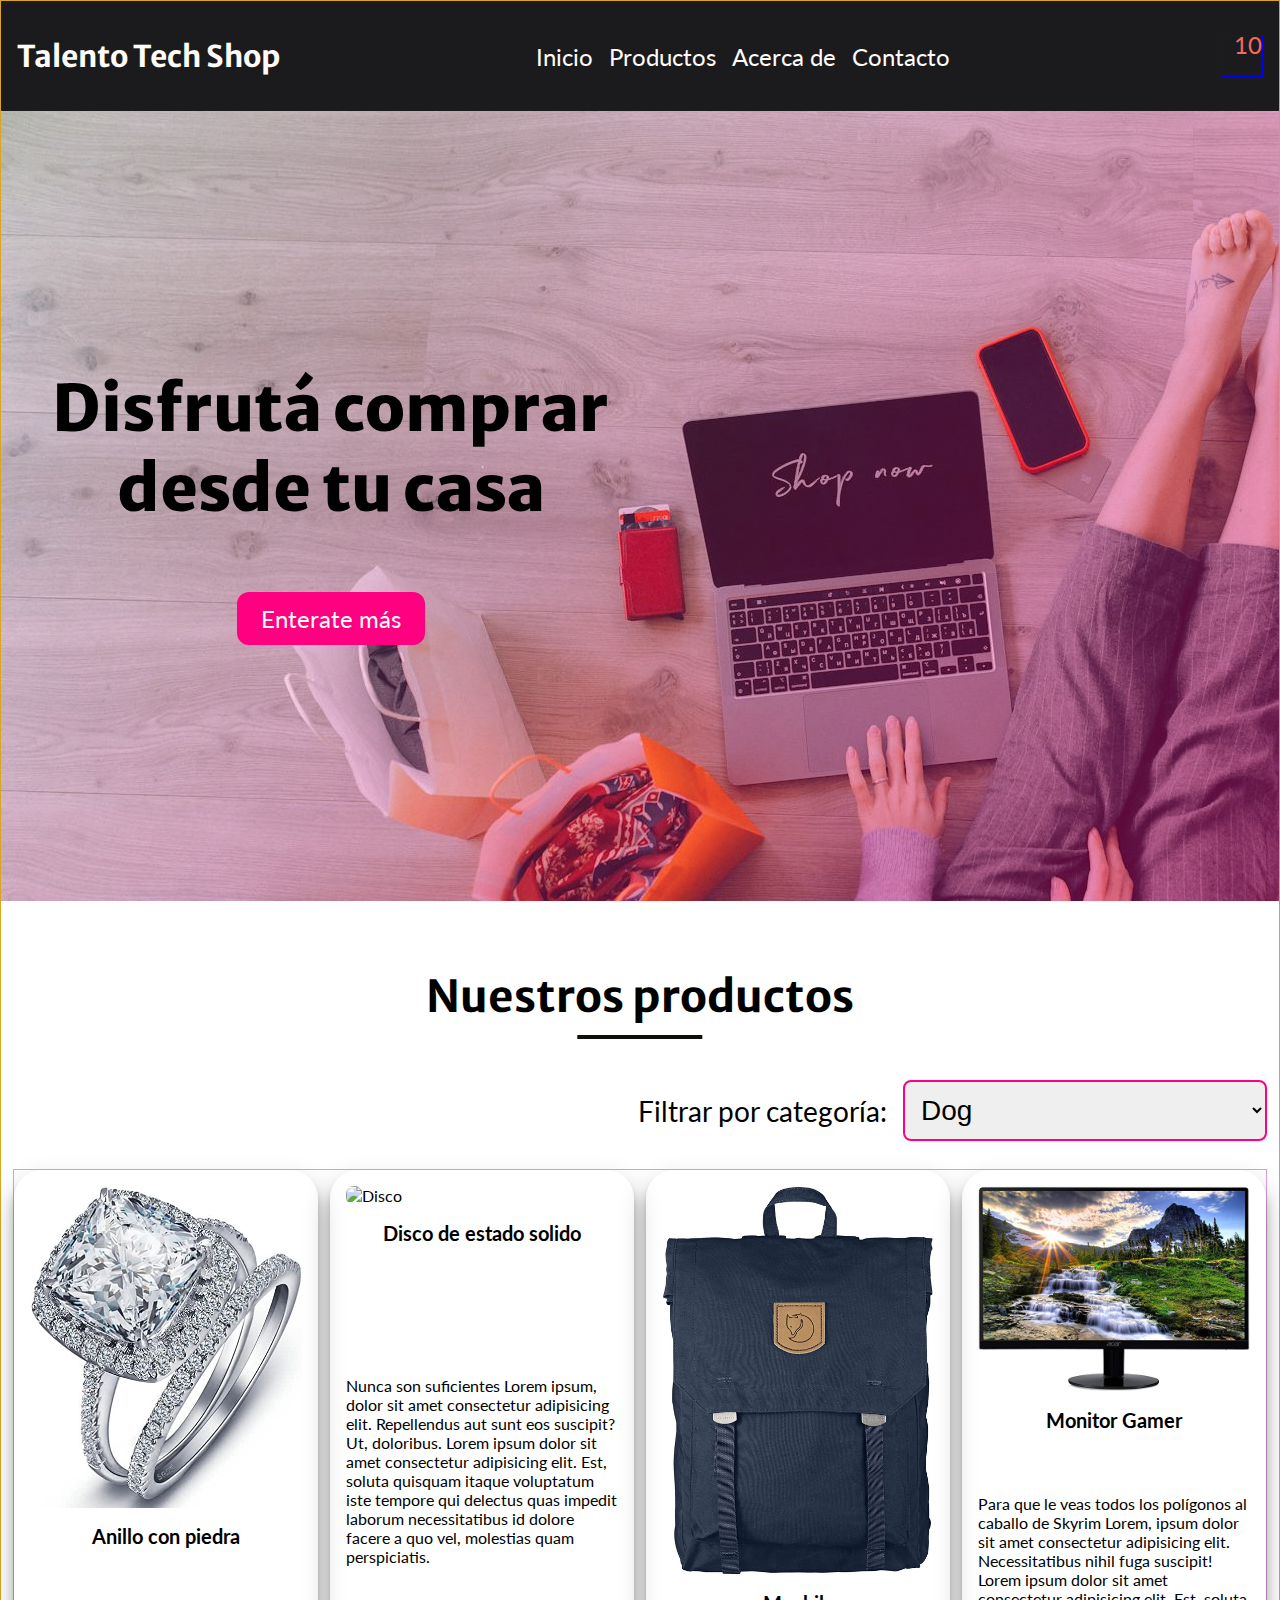
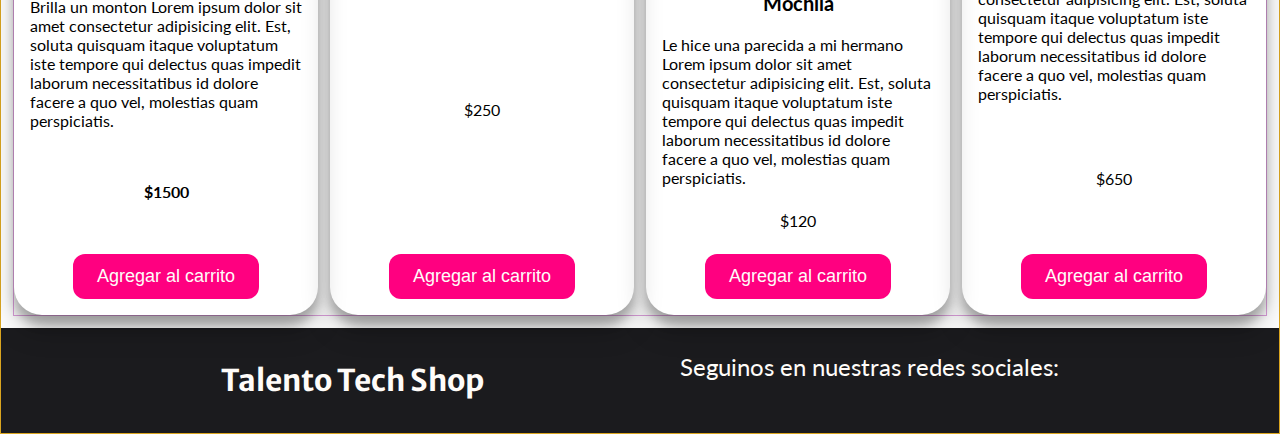
==== index.html @ ff8d78fd "Primer commit" ====
<!DOCTYPE html>
<html lang="es">
<head>
    <meta charset="UTF-8">
    <meta name="viewport" content="width=device-width, initial-scale=1.0">
    <title>Talento Tech Store</title>

    <!--CDN FONTAWESOME-->
    <link rel="stylesheet" href="https://cdnjs.cloudflare.com/ajax/libs/font-awesome/6.6.0/css/all.min.css" integrity="sha512-Kc323vGBEqzTmouAECnVceyQqyqdsSiqLQISBL29aUW4U/M7pSPA/gEUZQqv1cwx4OnYxTxve5UMg5GT6L4JJg==" crossorigin="anonymous" referrerpolicy="no-referrer">

    <link rel="stylesheet" href="css/styles.css">

</head>
<body>
    <div class="contenedor-principal">


        <header>
            <div class="logo">
                <h3>Talento Tech Shop <span><i class="fa-solid fa-gift"></i></span></h3>
            </div>
            
            <!-- IGUAL ESTE NAV VA A SER REEMPLAZADO POR VERSION BOOTSTRAP-->

            <nav>
                <ul>
                    <li><a href="#">Inicio</a></li>
                    <li><a href="#seccion-productos">Productos</a></li>
                    <li><a href="html/acerca-de.html">Acerca de</a></li>
                    <li><a href="html/contacto.html">Contacto</a></li>
                </ul>
            </nav> <!-- fin nav-->

            <!--ACA VA EL ICONO DEL CARRITO ETC-->
            <div class="contenedor-carrito">
                <a href="#">
                    <i class="fa-solid fa-cart-shopping"></i>
                </a>

                <span class="numero-carrito" id="numero-carrito">10</span>
            </div> <!-- fin div carrito-->

        </header> <!-- fin header-->
    
        <section class="hero">
            <div class="hero-contenido">
                <h1>Disfrutá comprar desde tu casa</h1>

                <a href="#" class="cta-btn">Enterate más</a>
            </div>

        </section> <!-- fin hero-->




        <main>
            <section id="seccion-productos">
                <h2>Nuestros productos</h2>

                <div class="contenedor-select">
                    <label for="selector-categorias">Filtrar por categoría:</label>
                
                    <select name="selector-categorias" id="selector-categorias">
                        <!-- Las opciones de este elemento se cargan dinamicamente-->
                        <option value="dog">Dog</option>
                        <option value="cat">Cat</option>
                        <option value="hamster">Hamster</option>
                        <option value="parrot">Parrot</option>
                        <option value="spider">Spider</option>
                        <option value="otro">Mamá Cangreja lalalalala</option>
                    </select>

                </div> <!--fin contenedor select-->

                

                <div class="contenedor-productos" id="contenedor-productos">
                    
                    <!--LOS PRODUCTOS SE CARGAN DINAMICAMENTE-->
                    <!--SE AGREGAN ALGUNOS PRODUCTOS A MANO PARA PROBAR COMO SALE-->

                    <!--UN PRODUCTO AGREGADO A MANO-->
                    <article class="tarjeta-producto">

                        <div class="tarjeta-producto-imagen">
                            <img src="./assets/img/dummy/anillo.jpg" alt="Anillo">
                        </div>

                        <div class="tarjeta-producto-info">
                            <h3>Anillo con piedra</h3>
                            <p>Brilla un monton Lorem ipsum dolor sit amet consectetur adipisicing elit. Est, soluta quisquam itaque voluptatum iste tempore qui delectus quas impedit laborum necessitatibus id dolore facere a quo vel, molestias quam perspiciatis.</p>
                            <p class="tarjeta-producto-precio">$1500</p>
                            <button  class="tarjeta-producto-agregar" id="1">Agregar al carrito</button>
                            
                        </div>

                    </article> <!-- fin del producto agregado a mano-->


                    <!--UN PRODUCTO AGREGADO A MANO-->
                    <article class="tarjeta-producto">

                        <div class="tarjeta-producto-imagen">
                            <img src=./assets/img/dummy/disco.jpg" alt="Disco">
                        </div>

                        <div class="tarjeta-producto-info">
                            <h3>Disco de estado solido</h3>
                            <p>Nunca son suficientes Lorem ipsum, dolor sit amet consectetur adipisicing elit. Repellendus aut sunt eos suscipit? Ut, doloribus. Lorem ipsum dolor sit amet consectetur adipisicing elit. Est, soluta quisquam itaque voluptatum iste tempore qui delectus quas impedit laborum necessitatibus id dolore facere a quo vel, molestias quam perspiciatis.</p>
                            <p>$250</p>
                            <button  class="tarjeta-producto-agregar" id="">Agregar al carrito</button>
                            
                        </div>

                    </article> <!-- fin del producto agregado a mano-->

                    <!--UN PRODUCTO AGREGADO A MANO-->
                    <article class="tarjeta-producto">

                        <div class="tarjeta-producto-imagen">
                            <img src="./assets/img/dummy/mochila.jpg" alt="Mochila">
                        </div>

                        <div class="tarjeta-producto-info">
                            <h3>Mochila</h3>
                            <p>Le hice una parecida a mi hermano Lorem ipsum dolor sit amet consectetur adipisicing elit. Est, soluta quisquam itaque voluptatum iste tempore qui delectus quas impedit laborum necessitatibus id dolore facere a quo vel, molestias quam perspiciatis.</p>
                            <p>$120</p>
                            <button  class="tarjeta-producto-agregar" id="3">Agregar al carrito</button>
                            
                        </div>

                    </article> <!-- fin del producto agregado a mano-->


                    <!--UN PRODUCTO AGREGADO A MANO-->
                    <article class="tarjeta-producto">

                        <div class="tarjeta-producto-imagen">
                            <img src="./assets/img/dummy/monitor.jpg" alt="Monitor">
                        </div>

                        <div class="tarjeta-producto-info">
                            <h3>Monitor Gamer</h3>
                            <p>Para que le veas todos los polígonos al caballo de Skyrim Lorem, ipsum dolor sit amet consectetur adipisicing elit. Necessitatibus nihil fuga suscipit! Lorem ipsum dolor sit amet consectetur adipisicing elit. Est, soluta quisquam itaque voluptatum iste tempore qui delectus quas impedit laborum necessitatibus id dolore facere a quo vel, molestias quam perspiciatis.</p>
                            <p>$650</p>
                            <button  class="tarjeta-producto-agregar" id="">Agregar al carrito</button>
                            
                        </div>

                    </article> <!-- fin del producto agregado a mano-->
                    

                </div> <!--fin contenedor productos-->
    
    
            </section> <!-- fin seccion productos-->
    
        </main> <!-- fin main-->

        <footer id="footer">
            <div class="logo">
                <h3>Talento Tech Shop <span><i class="fa-solid fa-gift"></i></span></h3>
            </div>

            <div class="footer-contenido">
                <p>Seguinos en nuestras redes sociales:</p>

                <ul>
                    <li><a href="https://www.facebook.com/"><i class="fa-brands fa-square-facebook"></i></a></li>
                    <li><a href="https://x.com/?lang=es"><i class="fa-brands fa-square-x-twitter"></i></a></li>
                    <li><a href="https://www.instagram.com/?hl=es"><i class="fa-brands fa-square-instagram"></i></a></li>
                    <li><a href="https://ar.pinterest.com/"><i class="fa-brands fa-square-pinterest"></i></a></li>
                </ul>
            </div>
    
        </footer> <!-- fin footer-->

    </div> <!-- fin contenedor principal-->

</body>
</html>
---- css/styles.css ----
/* FUENTES */
/*========================================*/
    /* PARA TITULOS ETC */
/*Merriweather Sans"*/
@import url('https://fonts.googleapis.com/css2?family=Merriweather+Sans:ital,wght@0,300..800;1,300..800&display=swap');

    /* REGULAR */
/*Lato*/
@import url('https://fonts.googleapis.com/css2?family=Lato:ital,wght@0,100;0,300;0,400;0,700;0,900;1,100;1,300;1,400;1,700;1,900&display=swap');

/* VARIABLES*/
/*========================================*/
:root{
    /*FUENTES*/
    --ff-destaque: "Merriweather Sans", sans-serif;
    --ff-regular: "Lato", sans-serif;
    /* COLORES */
    --color-turquoise-blue: #70D1E1;
    --color-verdigris: #00AFB5;
    --color-bittersweet: #F56960;
    --color-baby-powder: #FFFCF9;
    --color-rose: #FF0080;
    --color-onyx: #3C3C3C;
    --color-night: #0C0F0A;
    --color-eerie-black: #1B1B1E;

    /*Medidas*/
    --header-height:110px;

    }
    
    
/* RESET */
/*========================================*/
*{
        margin: 0;
        padding: 0;
        box-sizing: border-box;
}


body{
    font-family: var(--ff-regular);
}

h1{
    font-family: var(--ff-destaque);
    font-weight: 800;
    font-size: 4rem;
    margin-bottom: 4rem;
}


a{
    text-decoration: none;
    color: inherit;
}

ul{
    list-style: none;
}


/* CLASES DE UTILIDAD*/
/*========================================*/
.contenedor-principal{
    max-width: 1320px;
    margin: 0 auto;

    /*debug*/
    border: 1px solid goldenrod;
}

.cta-btn{
    background-color: var(--color-rose);
    color: var(--color-baby-powder);
    font-size: 1.5rem;
    display: inline-block;
    padding: 12px 24px;
    border-radius: 12px;
    font-family: var(--ff-regular);
}


/* _____________________________________________________________________________________________________________________________________ */


/* HEADER / NAV
/*========================================*/

header{
    height: var(--header-height);
    padding: 1rem;
    display: flex;
    align-items: center;
    justify-content: space-between;


    background-color: var(--color-eerie-black);
    color: var(--color-baby-powder);
}


nav ul{
    display: flex;
    align-items: center;
    justify-content: space-between;
    font-family: var(--ff-regular);
}

nav ul li{
    display: inline-block;
    margin-right: 1rem;
    font-size: 1.5rem;
}


.logo{
    font-family: var(--ff-destaque);
    font-size: 1.6rem;
}


/*Icono de carrito y cantidad de items */

.contenedor-carrito{
    position: relative;
    padding: 1.25rem;

    /*debug**/
    border: 1px solid blue;
    
}

.contenedor-carrito i{
    font-size: 1.75rem;

}

.numero-carrito{
    position: absolute;
    top: -6px;
    right: 0px;
    font-size: 1.5rem;


    
    color: #F56960;
}


/* HERO
/*========================================*/
.hero{
    /*debug*/
    width:100%;
    height: calc(100vh - var(--header-height));
    display: flex;
    /* Primero va el gradiente y despues la foto ! 🦜 */
    background-image: linear-gradient(135deg, rgba(254,252,252,0.1) 0%, rgba(255,0,128,0.4) 100%), url("../assets/img/hero-1.jpg");
    background-position: center left;
    /*Como que le falta padding 🦜*/
    padding: 1.25rem;
}


/* Esto  me gusta màs que el asunto del flex-basis, pero que serà mejor pràctica? */
.hero-contenido{
    max-width: 50%;
    display: flex;
    flex-direction: column;
    justify-content: center;
    align-items: center;
    text-align: center;
}


/* SECCION PRODUCTOS
/*========================================*/


#seccion-productos{
    padding: 0.75rem;
}

#seccion-productos h2{
    text-align: center;
    margin: 2.5rem 0;
    font-family: var(--ff-destaque);
    font-size: 2.75rem;
    padding: 1rem;

    position: relative;
}

/*Ponele que esto se puede usar para una animacion si se le pone un poco de cariño*/
#seccion-productos h2::after{
    content: "";
    height: 4px;
    width: 10%;
    background-color: #0C0F0A;
    position: absolute;
    bottom: 1px;
    left:50%;
    /*transform: translateX(-50%);*/
    transform: translateX(-50%);
}



.contenedor-select{
    display: flex;
    align-items: center;
    justify-content: flex-end;
}

#seccion-productos select{
    font-size: 1.75rem;
    padding: 0.75rem;
    border-radius: 0.5rem;
    border: 2px solid var(--color-rose);
}

#seccion-productos label{
    font-size: 1.75rem;
    margin-right: 1rem;
}



.contenedor-productos{
    margin-top: 1.75rem;
    display: grid;
    grid-template-columns: repeat(4, 1fr);
    gap: 0.75rem;

    /*debug*/
    border: 1px solid plum;
}


/* SECCION PRODUCTOS - TARJETA PRODUCTO */
/*========================================*/

.tarjeta-producto{
    /*experimental*/
    display: flex;
    flex-direction: column;


    padding: 1rem;

    border-radius: 1.75rem;


    box-shadow: rgba(0, 0, 0, 0.25) 0px 14px 28px, rgba(0, 0, 0, 0.22) 0px 10px 10px;
}

.tarjeta-producto-imagen img{
    display: block;
    width: 100%;

    /*experimental*/
    border-radius: 0.5rem;
}

.tarjeta-producto-info{
    display: flex;
    flex-direction: column;
    justify-content: space-between;
    align-items: center;
    /*experimental*/
    flex-grow: 1;
}

.tarjeta-producto-info h3{
    margin-top: 1rem;
    margin-bottom: 1.25rem;

    font-size: 1.25rem;
    
}

.tarjeta-producto-info p{
    margin-bottom: 1.5rem;
}

.tarjeta-producto-precio{
    font-weight: bold;
}

.tarjeta-producto-agregar{
    background-color: var(--color-rose);
    color: var(--color-baby-powder);
    padding: 12px 24px;
    font-size: 1.125rem;
    font-weight: 500;
    border: none;
    border-radius: 12px;
    
}



/* FOOTER */
/*========================================*/

#footer{
    background-color: var(--color-eerie-black);
    color: var(--color-baby-powder);

    padding: 1.5rem;
    font-size: 1.5rem;

    display: flex;
    align-items: center;
    justify-content: space-evenly;
}

.footer-contenido{
    display: flex;
    flex-direction: column;
}

.footer-contenido ul{
    display: flex;
    justify-content: space-evenly;
}

.footer-contenido li{
    display: inline-block;
    margin-right: 1rem;
}

.footer-contenido i{
    font-size: 2rem;
}


/*ESTO VUELA */

#footer p{
    text-align: center;
    margin-bottom: 1.75rem;
}

#footer p a{
    text-shadow: 3px 2px 2px rgba(255,0,128,0.5);
}



/* ESTILOS DE ACERCA DE 
/*========================================*/
.hero-video-contenedor{
    position: relative;
}

#video-hero {
    width: 100%;
}

.hero-video-overlay{
    background-color: rgba(50, 50, 50, 0.3);
    position: absolute;
    width: 100%;
    height: 25%;
    right: 0px;
    bottom: 0px;
}





/* 
/*========================================*/









/* PAGINA DE CONTACTO
/*========================================*/

.titulo-contacto{
    text-align: center;
    margin: 1.5rem 0;
}

.contenedor-contacto{
    /*QUE DESASTRE ESTO POR DIOS 🦜🦜🦜🦜🦜🦜🦜🦜🦜👻*/
    /*max-height: calc(80vh - var(--header-height));*/

    display: flex;

    border-radius: 1rem;

    overflow: hidden;
    padding: 1.25rem;

    

    box-shadow: rgba(0, 0, 0, 0.17) 0px -23px 25px 0px inset, rgba(0, 0, 0, 0.15) 0px -36px 30px 0px inset, rgba(0, 0, 0, 0.1) 0px -79px 40px 0px inset, rgba(0, 0, 0, 0.06) 0px 2px 1px, rgba(0, 0, 0, 0.09) 0px 4px 2px, rgba(0, 0, 0, 0.09) 0px 8px 4px, rgba(0, 0, 0, 0.09) 0px 16px 8px, rgba(0, 0, 0, 0.09) 0px 32px 16px;
}

.contenedor-contacto-izquierda{
    padding: 0.75rem;
    flex-basis: 50%;
    display: flex;
    flex-direction: column;
    justify-content: space-evenly;
    font-size: 2rem;
    
}



.contenedor-contacto-derecha{
    flex-basis: 50%;
}

.contenedor-contacto-derecha img{
    display: block;
    width: 100%;
    transform: scaleX(-1);
}

.campo-formulario{
    display: flex;
    justify-content: space-between;

}

.campo-formulario label{
    justify-self: flex-start;
}

.campo-formulario input,textarea{
    font-size: 2rem;
    padding: 0.5rem;
    border-radius: 8px;
    border: 2px solid salmon;
    justify-self: flex-start;
}










/*            MEDIA QUERIES               */
/*========================================*/
/*========================================*/


/*ESTA MEDIA QUERIE ES PROVISORIA PORQUE LA NAV PASA A SER EN BOOTSTRAP*/

@media screen and (max-width: 992px){
    nav{
        display: none;
    }
}

/*******************************************************/

/* Celulares pequeños < 576 px */
@media screen and (max-width: 576px){

    /*Ignoro el logo del nav por ahora ... despues viene Bootstrap */

    .hero{
        background-image: linear-gradient(135deg, rgba(254,252,252,0.1) 0%, rgba(255,0,128,0.4) 100%), url("../assets/img/hero-sm.jpg");
        background-repeat: no-repeat;
        background-size: cover;
        justify-content: center;
    }

    .hero-contenido{
        max-width: 95%;
    }



    .hero-contenido h1{
        font-size: 3.75rem;
        text-shadow: 4px 4px 2px rgba(255,255,255,0.6);
    }


    /*SECCION PRODUCTOS*/

    .contenedor-select{
        display: flex;
        flex-direction: column;
        align-items: center;
        justify-content: center;
    }

    #seccion-productos select{
        font-size: 1.5rem;
        padding: 0.5rem;
        border-radius: 0.5rem;
        margin-top: 1.25rem;
    }

    .contenedor-productos{
        grid-template-columns: 1fr;
    }

}

@media screen and (min-width: 577px) and (max-width: 768px){

    .hero{
        justify-content: center;
    }
    .hero-contenido{
        max-width: 80%;
    }

    .contenedor-productos{
        grid-template-columns: repeat(2,1fr)
    }
}


@media screen and (min-width: 769px) and (max-width: 992px){


    .contenedor-productos{
        grid-template-columns: repeat(3,1fr)
    }
}
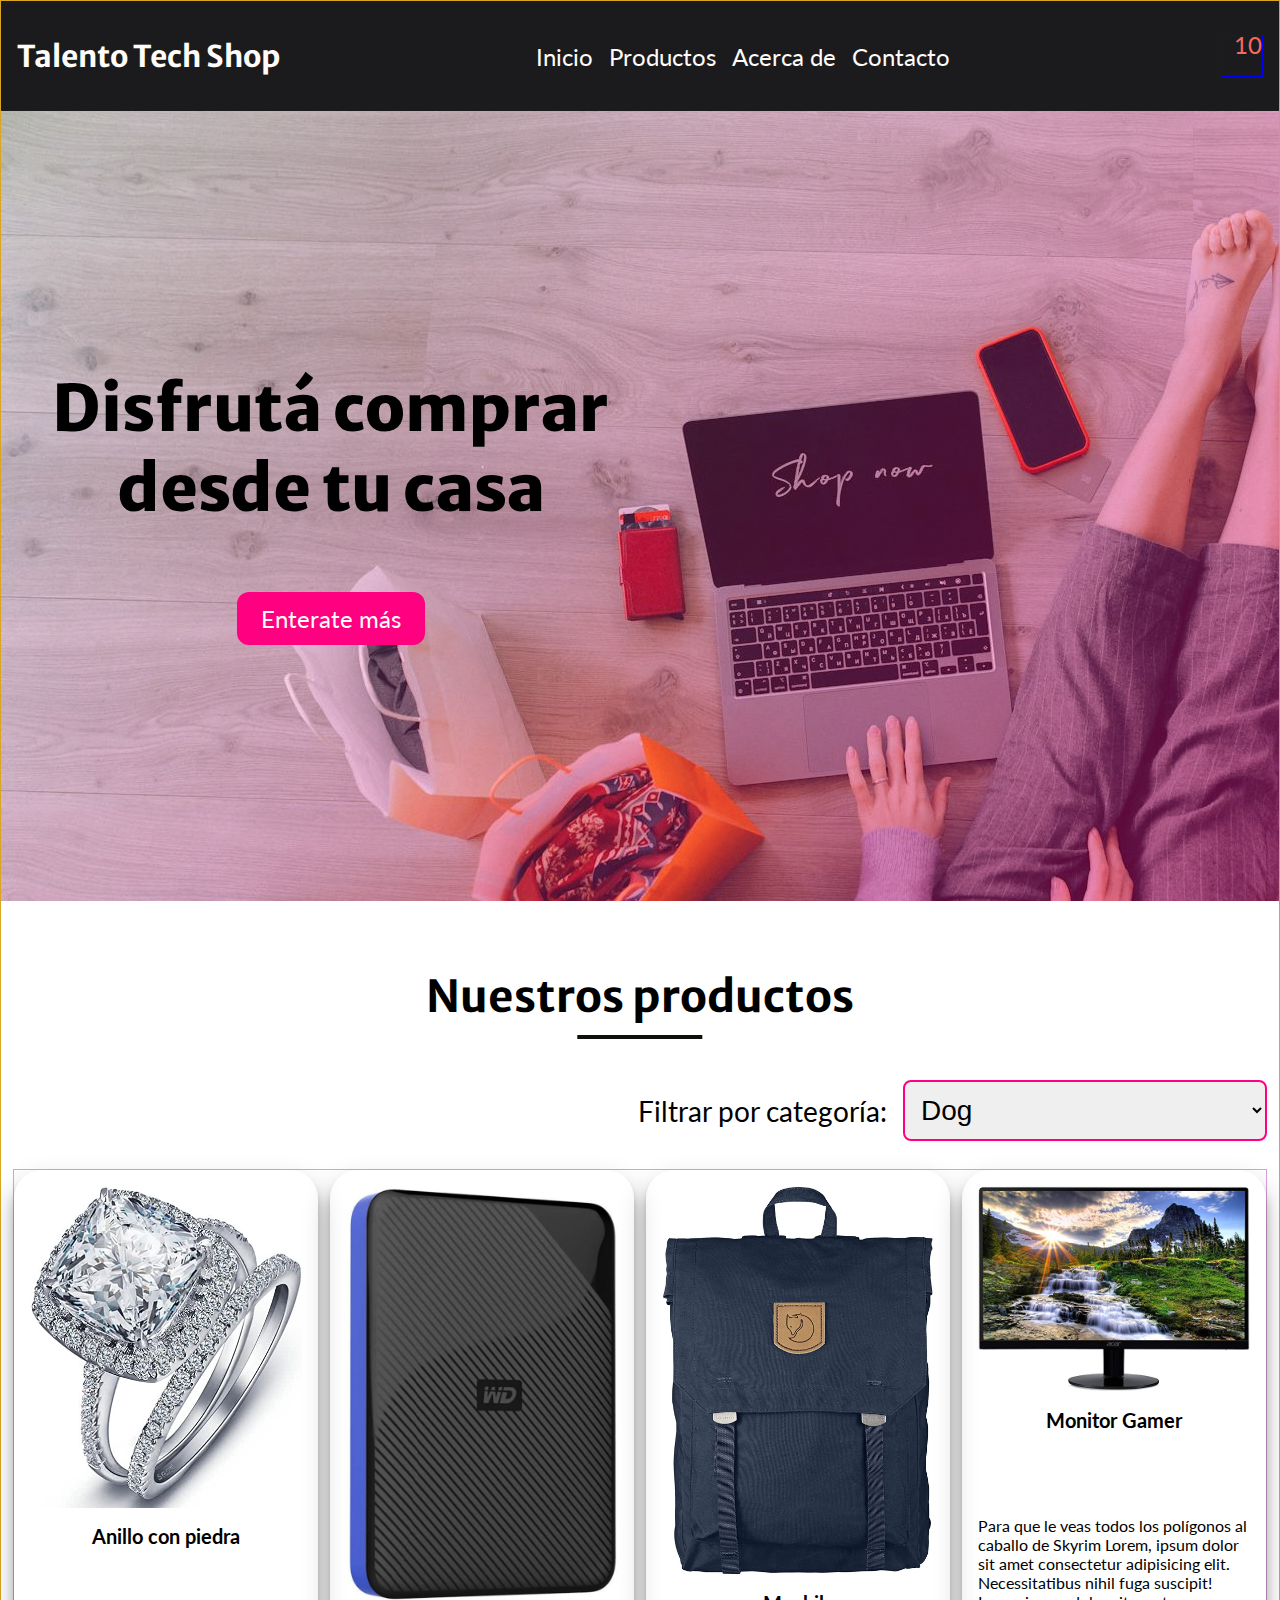
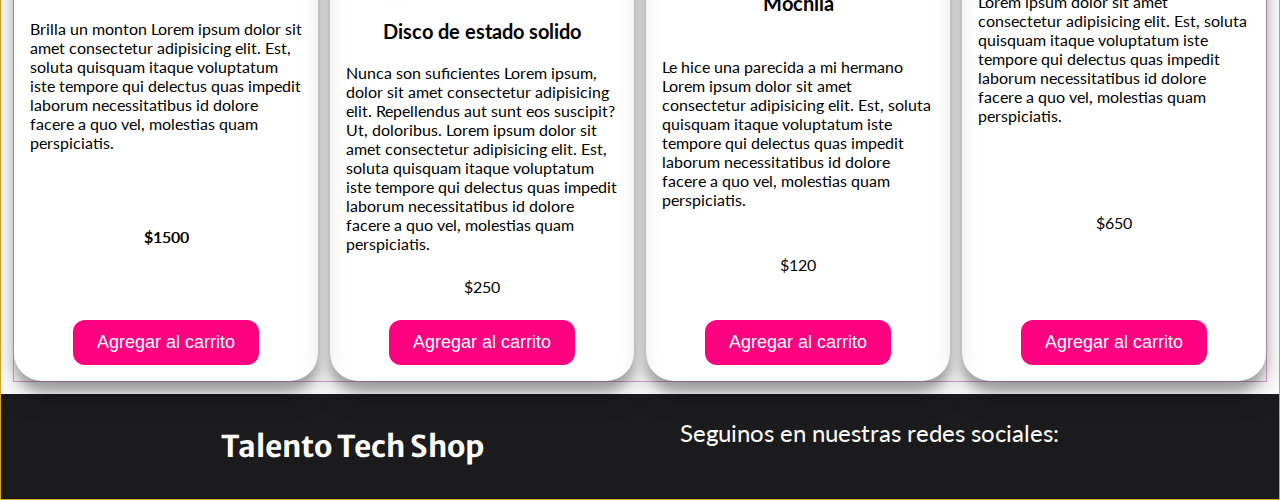
==== commit 4d3581a0: "Url fix 2" ====
--- a/index.html
+++ b/index.html
@@ -102,7 +102,7 @@
                     <article class="tarjeta-producto">
 
                         <div class="tarjeta-producto-imagen">
-                            <img src=./assets/img/dummy/disco.jpg" alt="Disco">
+                            <img src="./assets/img/dummy/disco.jpg" alt="Disco">
                         </div>
 
                         <div class="tarjeta-producto-info">
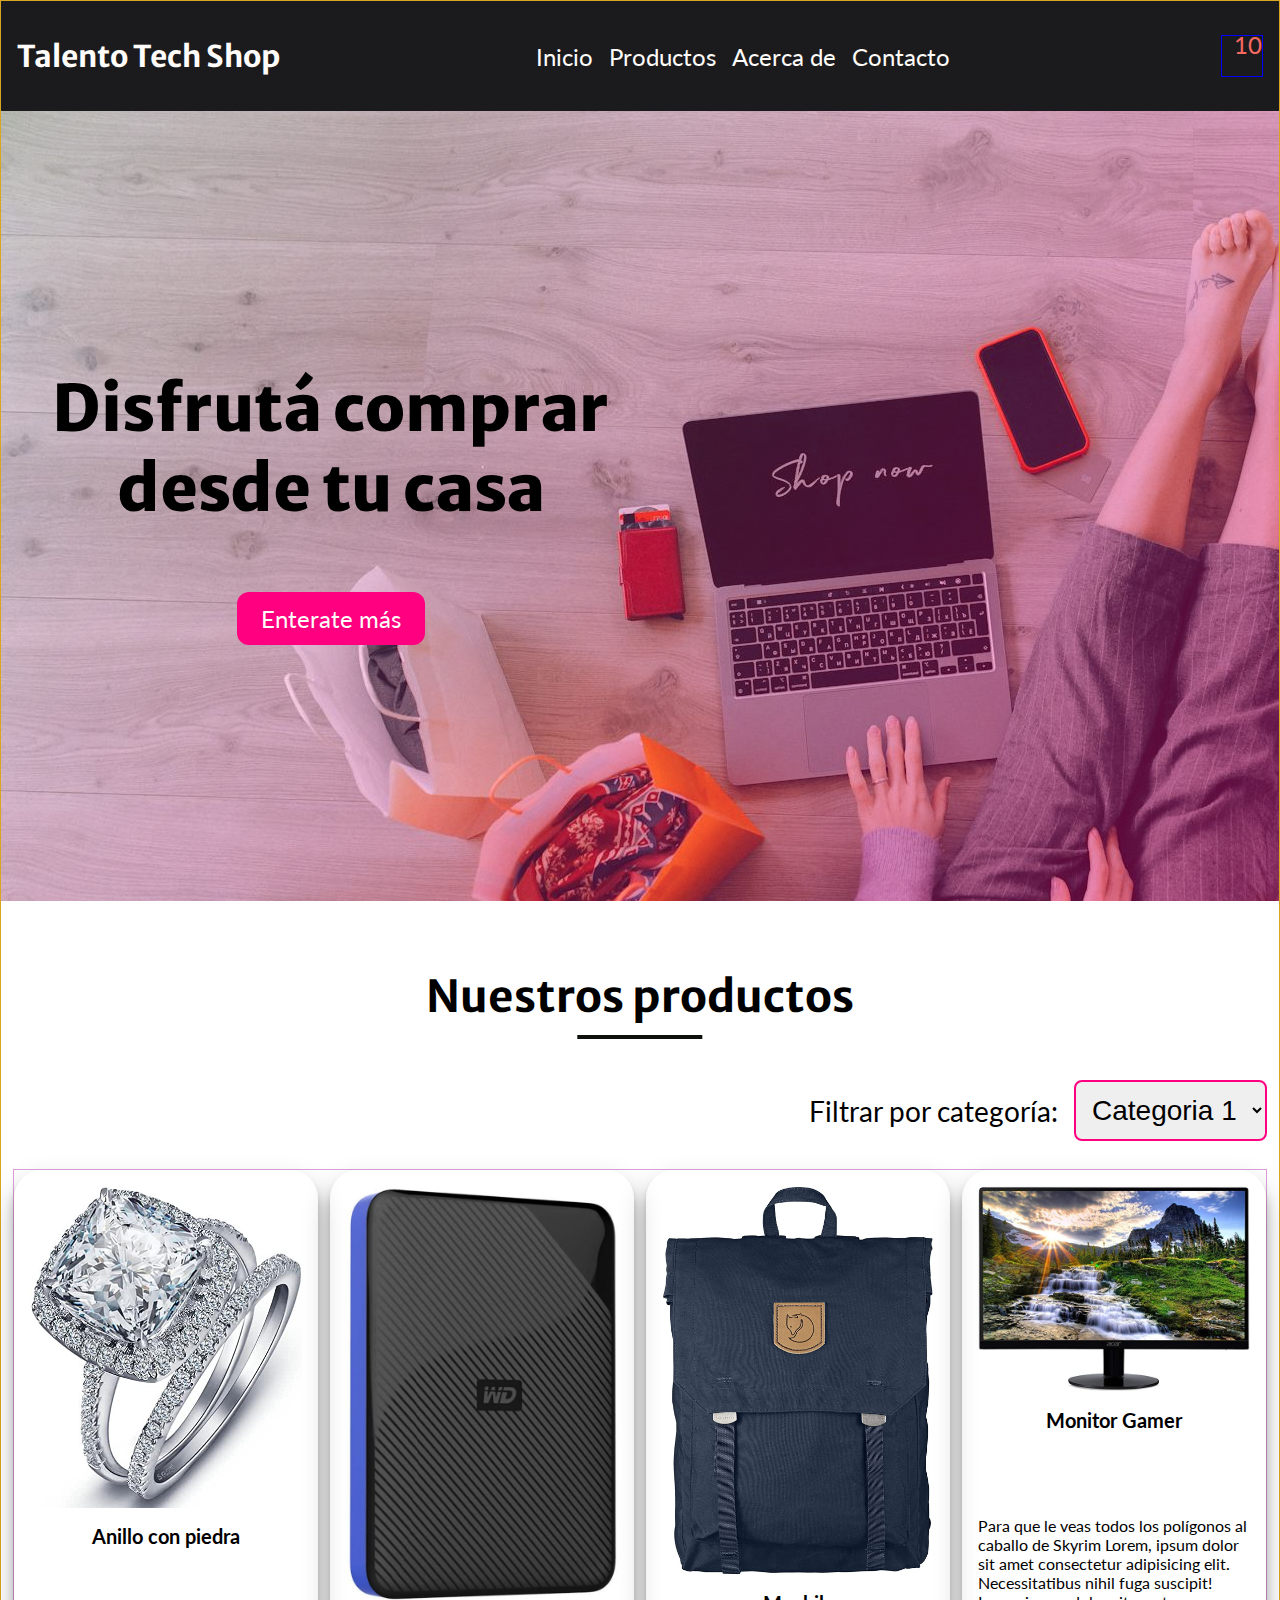
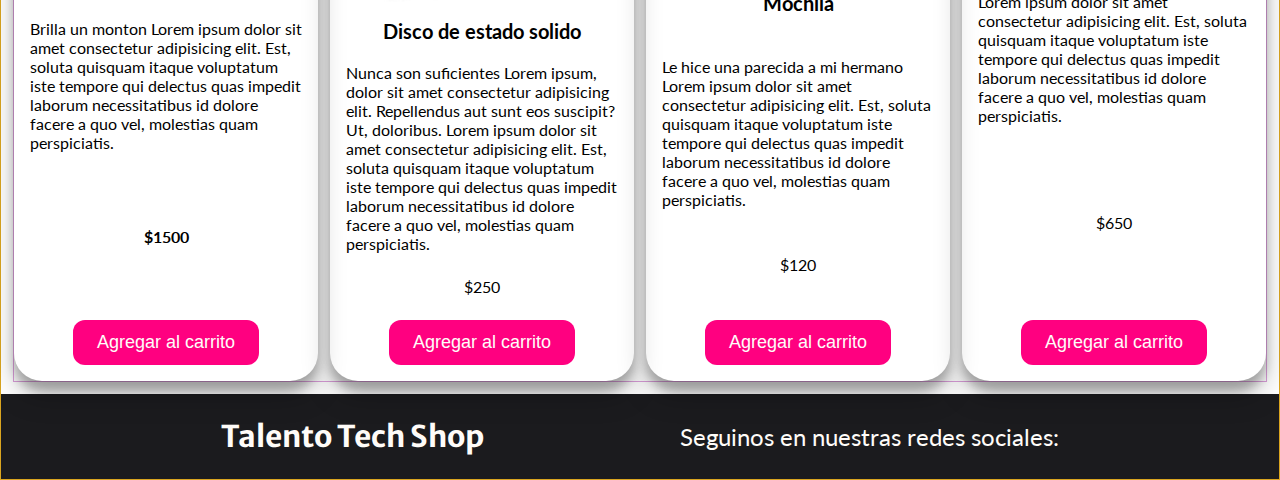
==== commit 22b20399: "Ae agregan reseñas" ====
--- a/index.html
+++ b/index.html
@@ -8,7 +8,10 @@
     <!--CDN FONTAWESOME-->
     <link rel="stylesheet" href="https://cdnjs.cloudflare.com/ajax/libs/font-awesome/6.6.0/css/all.min.css" integrity="sha512-Kc323vGBEqzTmouAECnVceyQqyqdsSiqLQISBL29aUW4U/M7pSPA/gEUZQqv1cwx4OnYxTxve5UMg5GT6L4JJg==" crossorigin="anonymous" referrerpolicy="no-referrer">
 
+    <link rel="stylesheet" href="css/global.css">
+    <link rel="stylesheet" href="css/index.css">
     <link rel="stylesheet" href="css/styles.css">
+    <link rel="stylesheet" href="css/footer.css">
 
 </head>
 <body>
@@ -21,6 +24,7 @@
             </div>
             
             <!-- IGUAL ESTE NAV VA A SER REEMPLAZADO POR VERSION BOOTSTRAP-->
+            <!-- NO PUDE REEMPLAZAR EL NAV POR BOOSTRAP PORQUE EL ICONO DEL CARRITO SE ROMPIO-->
 
             <nav>
                 <ul>
@@ -62,13 +66,11 @@
                     <label for="selector-categorias">Filtrar por categoría:</label>
                 
                     <select name="selector-categorias" id="selector-categorias">
-                        <!-- Las opciones de este elemento se cargan dinamicamente-->
-                        <option value="dog">Dog</option>
-                        <option value="cat">Cat</option>
-                        <option value="hamster">Hamster</option>
-                        <option value="parrot">Parrot</option>
-                        <option value="spider">Spider</option>
-                        <option value="otro">Mamá Cangreja lalalalala</option>
+                        <!-- Las opciones de este elemento se cargarán dinámicamente con JS -->
+                        <option value="categoria-1">Categoria 1</option>
+                        <option value="categoria-2">Categoria 2</option>
+                        <option value="categoria-3">Categoria 3</option>
+                        <option value="categoria-4">Categoria 4</option>
                     </select>
 
                 </div> <!--fin contenedor select-->
@@ -77,7 +79,7 @@
 
                 <div class="contenedor-productos" id="contenedor-productos">
                     
-                    <!--LOS PRODUCTOS SE CARGAN DINAMICAMENTE-->
+                    <!--LOS PRODUCTOS SE CARGARÁN DINAMICAMENTE DESDE UNA API-->
                     <!--SE AGREGAN ALGUNOS PRODUCTOS A MANO PARA PROBAR COMO SALE-->
 
                     <!--UN PRODUCTO AGREGADO A MANO-->
--- a/css/global.css
+++ b/css/global.css
@@ -0,0 +1,88 @@
+/* En este archivo se declarn variables estilos comunes a todo el sitio y clases de utilidad*/
+
+
+/* FUENTES */
+/*========================================*/
+    /* PARA TITULOS ETC */
+/*Merriweather Sans"*/
+@import url('https://fonts.googleapis.com/css2?family=Merriweather+Sans:ital,wght@0,300..800;1,300..800&display=swap');
+
+    /* REGULAR */
+/*Lato*/
+@import url('https://fonts.googleapis.com/css2?family=Lato:ital,wght@0,100;0,300;0,400;0,700;0,900;1,100;1,300;1,400;1,700;1,900&display=swap');
+
+
+/* VARIABLES*/
+/*========================================*/
+:root{
+    /*FUENTES*/
+    --ff-destaque: "Merriweather Sans", sans-serif;
+    --ff-regular: "Lato", sans-serif;
+    /* COLORES */
+    --color-turquoise-blue: #70D1E1;
+    --color-verdigris: #00AFB5;
+    --color-bittersweet: #F56960;
+    --color-baby-powder: #FFFCF9;
+    --color-rose: #FF0080;
+    --color-onyx: #3C3C3C;
+    --color-night: #0C0F0A;
+    --color-eerie-black: #1B1B1E;
+
+    /*Medidas*/
+    --header-height:110px;
+
+}
+
+/* RESET */
+/*========================================*/
+*{
+    margin: 0;
+    padding: 0;
+    box-sizing: border-box;
+}
+
+
+/* Estilos de elementos HTML */
+
+body{
+    font-family: var(--ff-regular);
+}
+
+h1{
+    font-family: var(--ff-destaque);
+    font-weight: 800;
+    font-size: 4rem;
+    margin-bottom: 4rem;
+}
+
+
+a{
+    text-decoration: none;
+    color: inherit;
+}
+
+ul{
+    list-style: none;
+}
+
+
+/* CLASES DE UTILIDAD*/
+/*========================================*/
+.contenedor-principal{
+    max-width: 1320px;
+    margin: 0 auto;
+
+    /*debug*/
+    border: 1px solid goldenrod;
+}
+
+.cta-btn{
+    background-color: var(--color-rose);
+    color: var(--color-baby-powder);
+    font-size: 1.5rem;
+    display: inline-block;
+    padding: 12px 24px;
+    border-radius: 12px;
+    font-family: var(--ff-regular);
+}
+
--- a/css/index.css
+++ b/css/index.css
@@ -0,0 +1,214 @@
+/* Estilos exclusivos de index.html */
+
+/* HERO
+/*========================================*/
+.hero{
+    /*debug*/
+    width:100%;
+    height: calc(100vh - var(--header-height));
+    display: flex;
+    /* Primero va el gradiente y despues la foto ! 🦜 */
+    background-image: linear-gradient(135deg, rgba(254,252,252,0.1) 0%, rgba(255,0,128,0.4) 100%), url("../assets/img/hero-1.jpg");
+    background-position: center left;
+    padding: 1.25rem;
+}
+
+
+.hero-contenido{
+    max-width: 50%;
+    display: flex;
+    flex-direction: column;
+    justify-content: center;
+    align-items: center;
+    text-align: center;
+}
+
+
+/* SECCION PRODUCTOS
+/*========================================*/
+
+
+#seccion-productos{
+    padding: 0.75rem;
+}
+
+#seccion-productos h2{
+    text-align: center;
+    margin: 2.5rem 0;
+    font-family: var(--ff-destaque);
+    font-size: 2.75rem;
+    padding: 1rem;
+
+    position: relative;
+}
+
+
+.contenedor-select{
+    display: flex;
+    align-items: center;
+    justify-content: flex-end;
+}
+
+#seccion-productos select{
+    font-size: 1.75rem;
+    padding: 0.75rem;
+    border-radius: 0.5rem;
+    border: 2px solid var(--color-rose);
+}
+
+#seccion-productos label{
+    font-size: 1.75rem;
+    margin-right: 1rem;
+}
+
+
+
+.contenedor-productos{
+    margin-top: 1.75rem;
+    display: grid;
+    grid-template-columns: repeat(4, 1fr);
+    gap: 0.75rem;
+
+    /*debug*/
+    border: 1px solid plum;
+}
+
+
+/* SECCION PRODUCTOS - TARJETA PRODUCTO */
+/*========================================*/
+
+.tarjeta-producto{
+    /*experimental*/
+    display: flex;
+    flex-direction: column;
+
+
+    padding: 1rem;
+
+    border-radius: 1.75rem;
+
+
+    box-shadow: rgba(0, 0, 0, 0.25) 0px 14px 28px, rgba(0, 0, 0, 0.22) 0px 10px 10px;
+}
+
+.tarjeta-producto-imagen img{
+    display: block;
+    width: 100%;
+
+    /*experimental*/
+    border-radius: 0.5rem;
+}
+
+.tarjeta-producto-info{
+    display: flex;
+    flex-direction: column;
+    justify-content: space-between;
+    align-items: center;
+    /*experimental*/
+    flex-grow: 1;
+}
+
+.tarjeta-producto-info h3{
+    margin-top: 1rem;
+    margin-bottom: 1.25rem;
+
+    font-size: 1.25rem;
+    
+}
+
+.tarjeta-producto-info p{
+    margin-bottom: 1.5rem;
+}
+
+.tarjeta-producto-precio{
+    font-weight: bold;
+}
+
+.tarjeta-producto-agregar{
+    background-color: var(--color-rose);
+    color: var(--color-baby-powder);
+    padding: 12px 24px;
+    font-size: 1.125rem;
+    font-weight: 500;
+    border: none;
+    border-radius: 12px;
+    
+}
+
+
+
+/* MEDIA QUERIES */
+/* -------------------------------------------------------------------------------------*/
+
+/* Celulares pequeños < 576 px */
+@media screen and (max-width: 576px){
+
+    h1{
+        font-size: 3rem;
+    }
+
+    .hero{
+        background-image: linear-gradient(135deg, rgba(254,252,252,0.1) 0%, rgba(255,0,128,0.4) 100%), url("../assets/img/hero-sm.jpg");
+        background-repeat: no-repeat;
+        background-size: cover;
+        justify-content: center;
+    }
+
+    .hero-contenido{
+        max-width: 95%;
+    }
+
+
+
+    .hero-contenido h1{
+        font-size: 3.75rem;
+        text-shadow: 4px 4px 2px rgba(255,255,255,0.6);
+    }
+
+
+    /*SECCION PRODUCTOS*/
+
+    .contenedor-select{
+        display: flex;
+        flex-direction: column;
+        align-items: center;
+        justify-content: center;
+    }
+
+    #seccion-productos select{
+        font-size: 1.5rem;
+        padding: 0.5rem;
+        border-radius: 0.5rem;
+        margin-top: 1.25rem;
+    }
+
+    .contenedor-productos{
+        grid-template-columns: 1fr;
+    }
+
+}
+
+
+
+@media screen and (min-width: 577px) and (max-width: 768px){
+
+    .hero{
+        justify-content: center;
+    }
+    .hero-contenido{
+        max-width: 80%;
+    }
+
+    .contenedor-productos{
+        grid-template-columns: repeat(2,1fr)
+    }
+}
+
+
+@media screen and (min-width: 769px) and (max-width: 992px){
+
+
+    .contenedor-productos{
+        grid-template-columns: repeat(3,1fr)
+    }
+}--- a/css/styles.css
+++ b/css/styles.css
@@ -1,85 +1,4 @@
-/* FUENTES */
-/*========================================*/
-    /* PARA TITULOS ETC */
-/*Merriweather Sans"*/
-@import url('https://fonts.googleapis.com/css2?family=Merriweather+Sans:ital,wght@0,300..800;1,300..800&display=swap');
-
-    /* REGULAR */
-/*Lato*/
-@import url('https://fonts.googleapis.com/css2?family=Lato:ital,wght@0,100;0,300;0,400;0,700;0,900;1,100;1,300;1,400;1,700;1,900&display=swap');
-
-/* VARIABLES*/
-/*========================================*/
-:root{
-    /*FUENTES*/
-    --ff-destaque: "Merriweather Sans", sans-serif;
-    --ff-regular: "Lato", sans-serif;
-    /* COLORES */
-    --color-turquoise-blue: #70D1E1;
-    --color-verdigris: #00AFB5;
-    --color-bittersweet: #F56960;
-    --color-baby-powder: #FFFCF9;
-    --color-rose: #FF0080;
-    --color-onyx: #3C3C3C;
-    --color-night: #0C0F0A;
-    --color-eerie-black: #1B1B1E;
-
-    /*Medidas*/
-    --header-height:110px;
-
-    }
-    
-    
-/* RESET */
-/*========================================*/
-*{
-        margin: 0;
-        padding: 0;
-        box-sizing: border-box;
-}
-
-
-body{
-    font-family: var(--ff-regular);
-}
-
-h1{
-    font-family: var(--ff-destaque);
-    font-weight: 800;
-    font-size: 4rem;
-    margin-bottom: 4rem;
-}
-
-
-a{
-    text-decoration: none;
-    color: inherit;
-}
-
-ul{
-    list-style: none;
-}
-
-
-/* CLASES DE UTILIDAD*/
-/*========================================*/
-.contenedor-principal{
-    max-width: 1320px;
-    margin: 0 auto;
-
-    /*debug*/
-    border: 1px solid goldenrod;
-}
-
-.cta-btn{
-    background-color: var(--color-rose);
-    color: var(--color-baby-powder);
-    font-size: 1.5rem;
-    display: inline-block;
-    padding: 12px 24px;
-    border-radius: 12px;
-    font-family: var(--ff-regular);
-}
+
 
 
 /* _____________________________________________________________________________________________________________________________________ */
@@ -142,56 +61,11 @@
     top: -6px;
     right: 0px;
     font-size: 1.5rem;
-
-
     
     color: #F56960;
 }
 
 
-/* HERO
-/*========================================*/
-.hero{
-    /*debug*/
-    width:100%;
-    height: calc(100vh - var(--header-height));
-    display: flex;
-    /* Primero va el gradiente y despues la foto ! 🦜 */
-    background-image: linear-gradient(135deg, rgba(254,252,252,0.1) 0%, rgba(255,0,128,0.4) 100%), url("../assets/img/hero-1.jpg");
-    background-position: center left;
-    /*Como que le falta padding 🦜*/
-    padding: 1.25rem;
-}
-
-
-/* Esto  me gusta màs que el asunto del flex-basis, pero que serà mejor pràctica? */
-.hero-contenido{
-    max-width: 50%;
-    display: flex;
-    flex-direction: column;
-    justify-content: center;
-    align-items: center;
-    text-align: center;
-}
-
-
-/* SECCION PRODUCTOS
-/*========================================*/
-
-
-#seccion-productos{
-    padding: 0.75rem;
-}
-
-#seccion-productos h2{
-    text-align: center;
-    margin: 2.5rem 0;
-    font-family: var(--ff-destaque);
-    font-size: 2.75rem;
-    padding: 1rem;
-
-    position: relative;
-}
 
 /*Ponele que esto se puede usar para una animacion si se le pone un poco de cariño*/
 #seccion-productos h2::after{
@@ -208,167 +82,25 @@
 
 
 
-.contenedor-select{
+
+
+
+
+
+
+
+
+
+
+/* ESTILOS DE ACERCA DE 
+/*========================================*/
+
+
+.ubicacion-contenedor-mapa{
     display: flex;
     align-items: center;
-    justify-content: flex-end;
-}
-
-#seccion-productos select{
-    font-size: 1.75rem;
-    padding: 0.75rem;
-    border-radius: 0.5rem;
-    border: 2px solid var(--color-rose);
-}
-
-#seccion-productos label{
-    font-size: 1.75rem;
-    margin-right: 1rem;
-}
-
-
-
-.contenedor-productos{
-    margin-top: 1.75rem;
-    display: grid;
-    grid-template-columns: repeat(4, 1fr);
-    gap: 0.75rem;
-
-    /*debug*/
-    border: 1px solid plum;
-}
-
-
-/* SECCION PRODUCTOS - TARJETA PRODUCTO */
-/*========================================*/
-
-.tarjeta-producto{
-    /*experimental*/
-    display: flex;
-    flex-direction: column;
-
-
-    padding: 1rem;
-
-    border-radius: 1.75rem;
-
-
-    box-shadow: rgba(0, 0, 0, 0.25) 0px 14px 28px, rgba(0, 0, 0, 0.22) 0px 10px 10px;
-}
-
-.tarjeta-producto-imagen img{
-    display: block;
-    width: 100%;
-
-    /*experimental*/
-    border-radius: 0.5rem;
-}
-
-.tarjeta-producto-info{
-    display: flex;
-    flex-direction: column;
-    justify-content: space-between;
-    align-items: center;
-    /*experimental*/
-    flex-grow: 1;
-}
-
-.tarjeta-producto-info h3{
-    margin-top: 1rem;
-    margin-bottom: 1.25rem;
-
-    font-size: 1.25rem;
-    
-}
-
-.tarjeta-producto-info p{
-    margin-bottom: 1.5rem;
-}
-
-.tarjeta-producto-precio{
-    font-weight: bold;
-}
-
-.tarjeta-producto-agregar{
-    background-color: var(--color-rose);
-    color: var(--color-baby-powder);
-    padding: 12px 24px;
-    font-size: 1.125rem;
-    font-weight: 500;
-    border: none;
-    border-radius: 12px;
-    
-}
-
-
-
-/* FOOTER */
-/*========================================*/
-
-#footer{
-    background-color: var(--color-eerie-black);
-    color: var(--color-baby-powder);
-
-    padding: 1.5rem;
-    font-size: 1.5rem;
-
-    display: flex;
-    align-items: center;
-    justify-content: space-evenly;
-}
-
-.footer-contenido{
-    display: flex;
-    flex-direction: column;
-}
-
-.footer-contenido ul{
-    display: flex;
-    justify-content: space-evenly;
-}
-
-.footer-contenido li{
-    display: inline-block;
-    margin-right: 1rem;
-}
-
-.footer-contenido i{
-    font-size: 2rem;
-}
-
-
-/*ESTO VUELA */
-
-#footer p{
-    text-align: center;
-    margin-bottom: 1.75rem;
-}
-
-#footer p a{
-    text-shadow: 3px 2px 2px rgba(255,0,128,0.5);
-}
-
-
-
-/* ESTILOS DE ACERCA DE 
-/*========================================*/
-.hero-video-contenedor{
-    position: relative;
-}
-
-#video-hero {
-    width: 100%;
-}
-
-.hero-video-overlay{
-    background-color: rgba(50, 50, 50, 0.3);
-    position: absolute;
-    width: 100%;
-    height: 25%;
-    right: 0px;
-    bottom: 0px;
-}
-
+    justify-content: center;
+}
 
 
 
@@ -477,66 +209,14 @@
 
     /*Ignoro el logo del nav por ahora ... despues viene Bootstrap */
 
-    .hero{
-        background-image: linear-gradient(135deg, rgba(254,252,252,0.1) 0%, rgba(255,0,128,0.4) 100%), url("../assets/img/hero-sm.jpg");
-        background-repeat: no-repeat;
-        background-size: cover;
-        justify-content: center;
+    /*ACERCA DE */
+    /*===============*/
+
+    /* Iframe con mapa */
+    #iframe-mapa{
+        width:90%;
     }
 
-    .hero-contenido{
-        max-width: 95%;
-    }
-
-
-
-    .hero-contenido h1{
-        font-size: 3.75rem;
-        text-shadow: 4px 4px 2px rgba(255,255,255,0.6);
-    }
-
-
-    /*SECCION PRODUCTOS*/
-
-    .contenedor-select{
-        display: flex;
-        flex-direction: column;
-        align-items: center;
-        justify-content: center;
-    }
-
-    #seccion-productos select{
-        font-size: 1.5rem;
-        padding: 0.5rem;
-        border-radius: 0.5rem;
-        margin-top: 1.25rem;
-    }
-
-    .contenedor-productos{
-        grid-template-columns: 1fr;
-    }
-
-}
-
-@media screen and (min-width: 577px) and (max-width: 768px){
-
-    .hero{
-        justify-content: center;
-    }
-    .hero-contenido{
-        max-width: 80%;
-    }
-
-    .contenedor-productos{
-        grid-template-columns: repeat(2,1fr)
-    }
-}
-
-
-@media screen and (min-width: 769px) and (max-width: 992px){
-
-
-    .contenedor-productos{
-        grid-template-columns: repeat(3,1fr)
-    }
-}+}
+
+
--- a/css/footer.css
+++ b/css/footer.css
@@ -0,0 +1,33 @@
+/* FOOTER */
+/*========================================*/
+
+#footer{
+    background-color: var(--color-eerie-black);
+    color: var(--color-baby-powder);
+
+    padding: 1.5rem;
+    font-size: 1.5rem;
+
+    display: flex;
+    align-items: center;
+    justify-content: space-evenly;
+}
+
+.footer-contenido{
+    display: flex;
+    flex-direction: column;
+}
+
+.footer-contenido ul{
+    display: flex;
+    justify-content: space-evenly;
+}
+
+.footer-contenido li{
+    display: inline-block;
+    margin-right: 1rem;
+}
+
+.footer-contenido i{
+    font-size: 2rem;
+}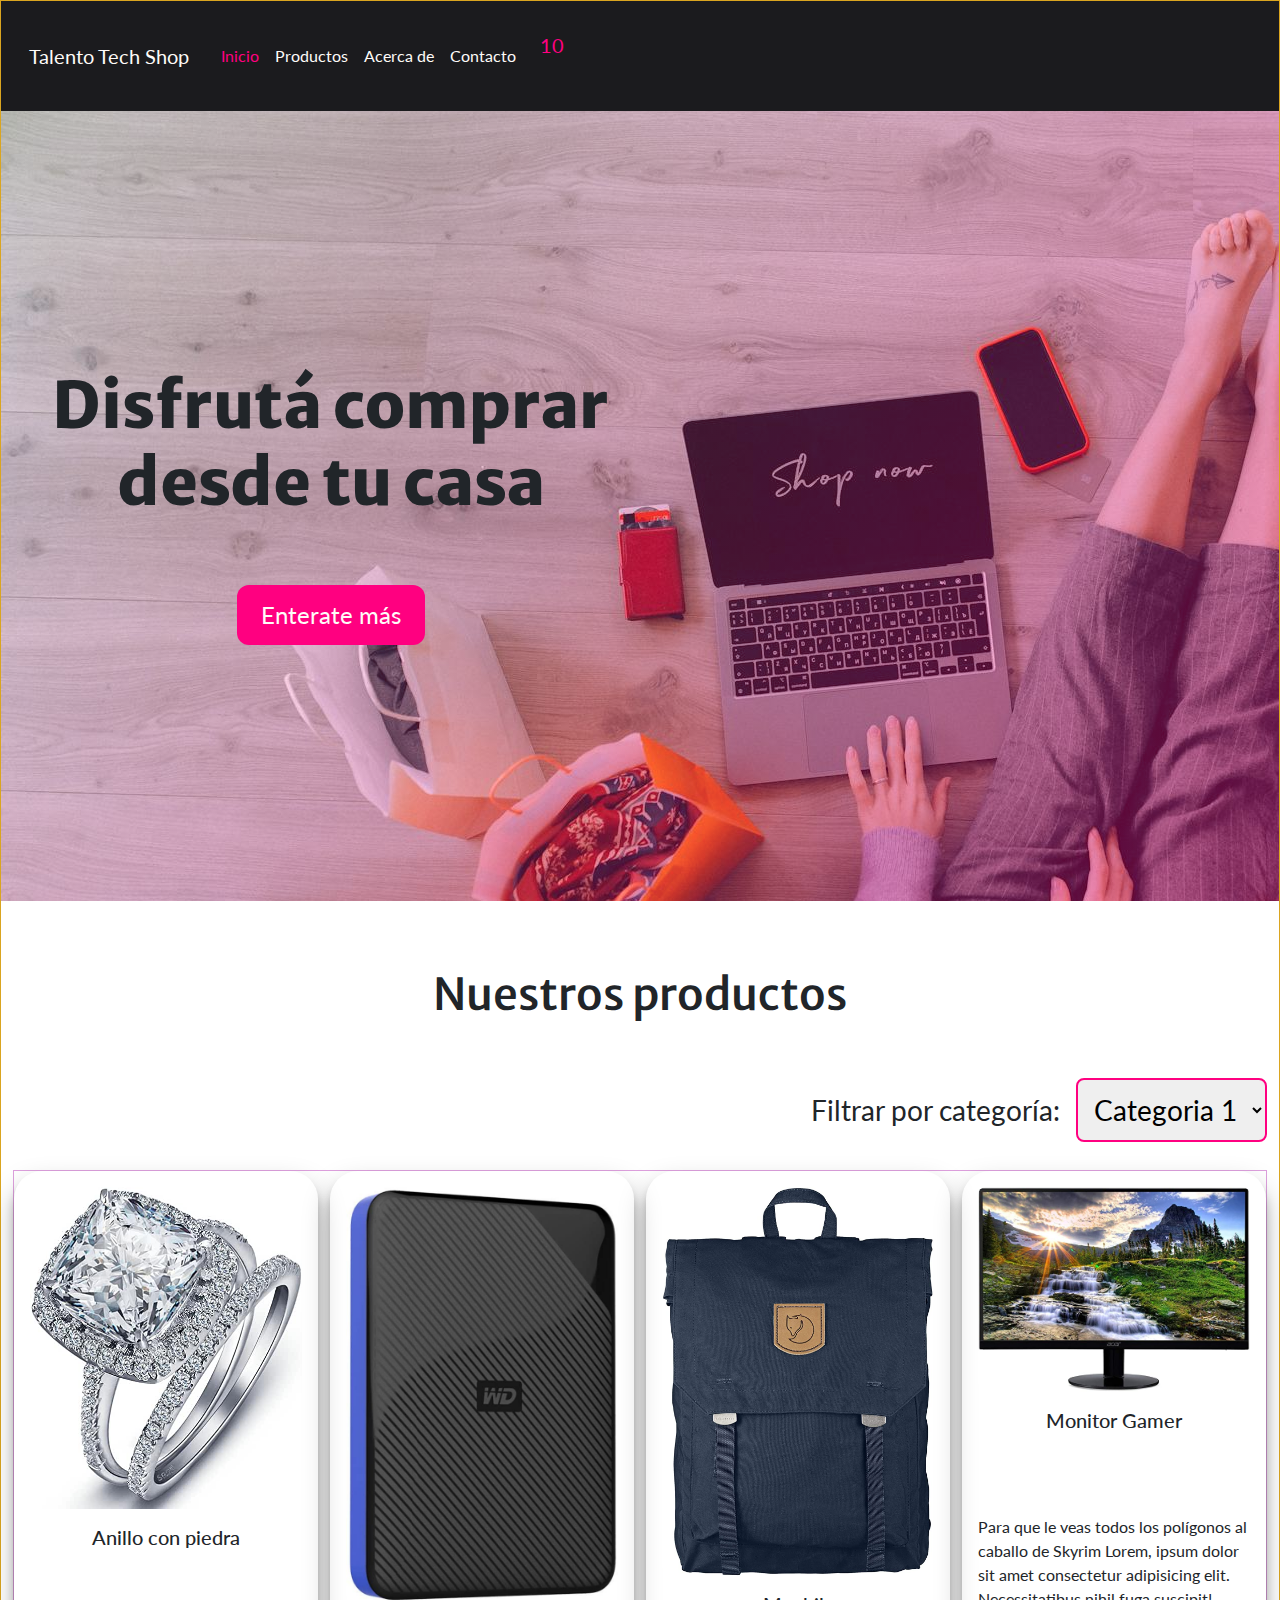
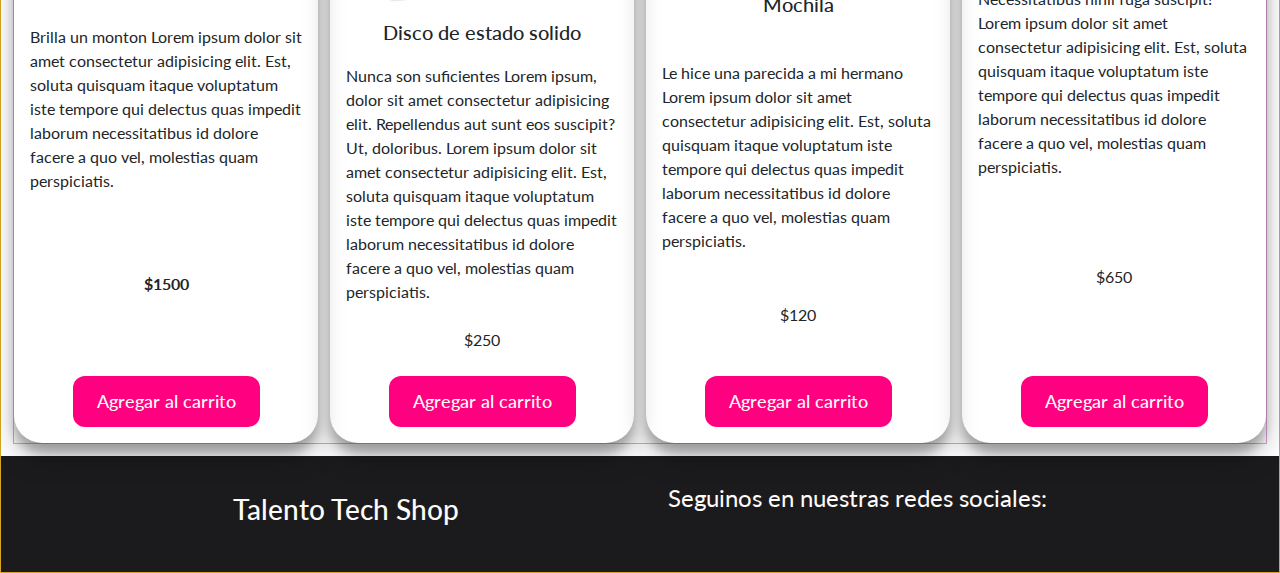
==== commit 546fe8c3: "La nav con Bootstrap esta toda rota pero con fe y con esperanza" ====
--- a/index.html
+++ b/index.html
@@ -5,44 +5,70 @@
     <meta name="viewport" content="width=device-width, initial-scale=1.0">
     <title>Talento Tech Store</title>
 
+    <!--CDN BOOTSTRAP-->
+    <link href="https://cdn.jsdelivr.net/npm/bootstrap@5.3.3/dist/css/bootstrap.min.css" rel="stylesheet" integrity="sha384-QWTKZyjpPEjISv5WaRU9OFeRpok6YctnYmDr5pNlyT2bRjXh0JMhjY6hW+ALEwIH" crossorigin="anonymous">
+    <script src="https://cdn.jsdelivr.net/npm/bootstrap@5.3.3/dist/js/bootstrap.bundle.min.js" integrity="sha384-YvpcrYf0tY3lHB60NNkmXc5s9fDVZLESaAA55NDzOxhy9GkcIdslK1eN7N6jIeHz" crossorigin="anonymous"></script>
     <!--CDN FONTAWESOME-->
     <link rel="stylesheet" href="https://cdnjs.cloudflare.com/ajax/libs/font-awesome/6.6.0/css/all.min.css" integrity="sha512-Kc323vGBEqzTmouAECnVceyQqyqdsSiqLQISBL29aUW4U/M7pSPA/gEUZQqv1cwx4OnYxTxve5UMg5GT6L4JJg==" crossorigin="anonymous" referrerpolicy="no-referrer">
 
     <link rel="stylesheet" href="css/global.css">
+    
+    <link rel="stylesheet" href="css/navbar.css">
+    
     <link rel="stylesheet" href="css/index.css">
-    <link rel="stylesheet" href="css/styles.css">
+
     <link rel="stylesheet" href="css/footer.css">
 
 </head>
+
 <body>
+
     <div class="contenedor-principal">
 
-
         <header>
-            <div class="logo">
-                <h3>Talento Tech Shop <span><i class="fa-solid fa-gift"></i></span></h3>
-            </div>
+            <!--NAV CON BOOTSTRAP-->    
+            <nav class="navbar navbar-expand-lg">
+                <div class="container-fluid">
+                    <!--LOGO-->
+                    <a class="navbar-brand" href="#">Talento Tech Shop <span><i class="fa-solid fa-gift icono-logo"></i></span></a>
+                    <!--BOTON MENU MOVIL-->
+                    <button class="navbar-toggler" type="button" data-bs-toggle="collapse" data-bs-target="#navbarTogglerDemo02" aria-controls="navbarTogglerDemo02" aria-expanded="false" aria-label="Toggle navigation">
+                        <span class="navbar-toggler-icon"></span>
+                    </button>
+
+                    <!--CONTENEDOR LINKS-->
+                    <div class="collapse navbar-collapse" id="navbarTogglerDemo02">
+                        <ul class="navbar-nav me-auto mb-2 mb-lg-0">
+                            <!--INICIO-->
+                            <li class="nav-item">
+                                <a class="nav-link active" aria-current="page" href="#">Inicio</a>
+                            </li>
+                            <!--PRODUCTOS-->
+                            <li class="nav-item">
+                                <a class="nav-link" href="#seccion-productos">Productos</a>
+                            </li>
+                            <!--ACERCA DE -->
+                            <li class="nav-item">
+                                <a class="nav-link" href="html/acerca-de.html">Acerca de</a>
+                            </li>
+                            <!--CONTACTO -->
+                            <li class="nav-item">
+                                <a class="nav-link" href="html/contacto.html">Contacto</a>
+                            </li>
+                        </ul>
+
+                        <!--EL ICONO DEL CARRITO-->
+                        <div class="contenedor-carrito">
+                            <a href="#">
+                                <i class="fa-solid fa-cart-shopping"></i>
+                            </a>
             
-            <!-- IGUAL ESTE NAV VA A SER REEMPLAZADO POR VERSION BOOTSTRAP-->
-            <!-- NO PUDE REEMPLAZAR EL NAV POR BOOSTRAP PORQUE EL ICONO DEL CARRITO SE ROMPIO-->
-
-            <nav>
-                <ul>
-                    <li><a href="#">Inicio</a></li>
-                    <li><a href="#seccion-productos">Productos</a></li>
-                    <li><a href="html/acerca-de.html">Acerca de</a></li>
-                    <li><a href="html/contacto.html">Contacto</a></li>
-                </ul>
-            </nav> <!-- fin nav-->
-
-            <!--ACA VA EL ICONO DEL CARRITO ETC-->
-            <div class="contenedor-carrito">
-                <a href="#">
-                    <i class="fa-solid fa-cart-shopping"></i>
-                </a>
-
-                <span class="numero-carrito" id="numero-carrito">10</span>
-            </div> <!-- fin div carrito-->
+                            <span class="numero-carrito" id="numero-carrito">10</span>
+                        </div> <!-- fin div carrito-->
+        
+                    </div> <!--fin contenedor links-->
+                </div> <!--fin container fluid--> 
+            </nav> <!--fin navbar Bootstrap-->
 
         </header> <!-- fin header-->
     
--- a/css/navbar.css
+++ b/css/navbar.css
@@ -0,0 +1,54 @@
+header{
+    height: var(--header-height);
+    padding: 1rem;
+    display: flex;
+    align-items: center;
+    justify-content: space-between;
+
+
+    background-color: var(--color-eerie-black);
+    color: var(--color-baby-powder);
+}
+
+
+/* Reescribiendo estilos de Bootstrap que no me sirven */
+
+nav{
+    background-color: var(--color-eerie-black);
+}
+
+
+.navbar-brand,.nav-link{
+    color: var(--color-baby-powder);
+}
+
+.icono-logo{
+    margin-left: 0.5rem;
+}
+
+.active{
+    /*No me gusta usar !important pero no habia mas remedio... */
+    color: var(--color-rose) !important;
+}
+
+
+/*El icono del carrito*/
+.contenedor-carrito{
+    position: relative;
+    padding: 1.25rem;    
+}
+
+.contenedor-carrito i{
+    font-size: 1.75rem;
+
+}
+
+.numero-carrito{
+    position: absolute;
+    top: -6px;
+    right: 0px;
+    font-size: 1.25rem;
+    
+    color: var(--color-rose);
+}
+
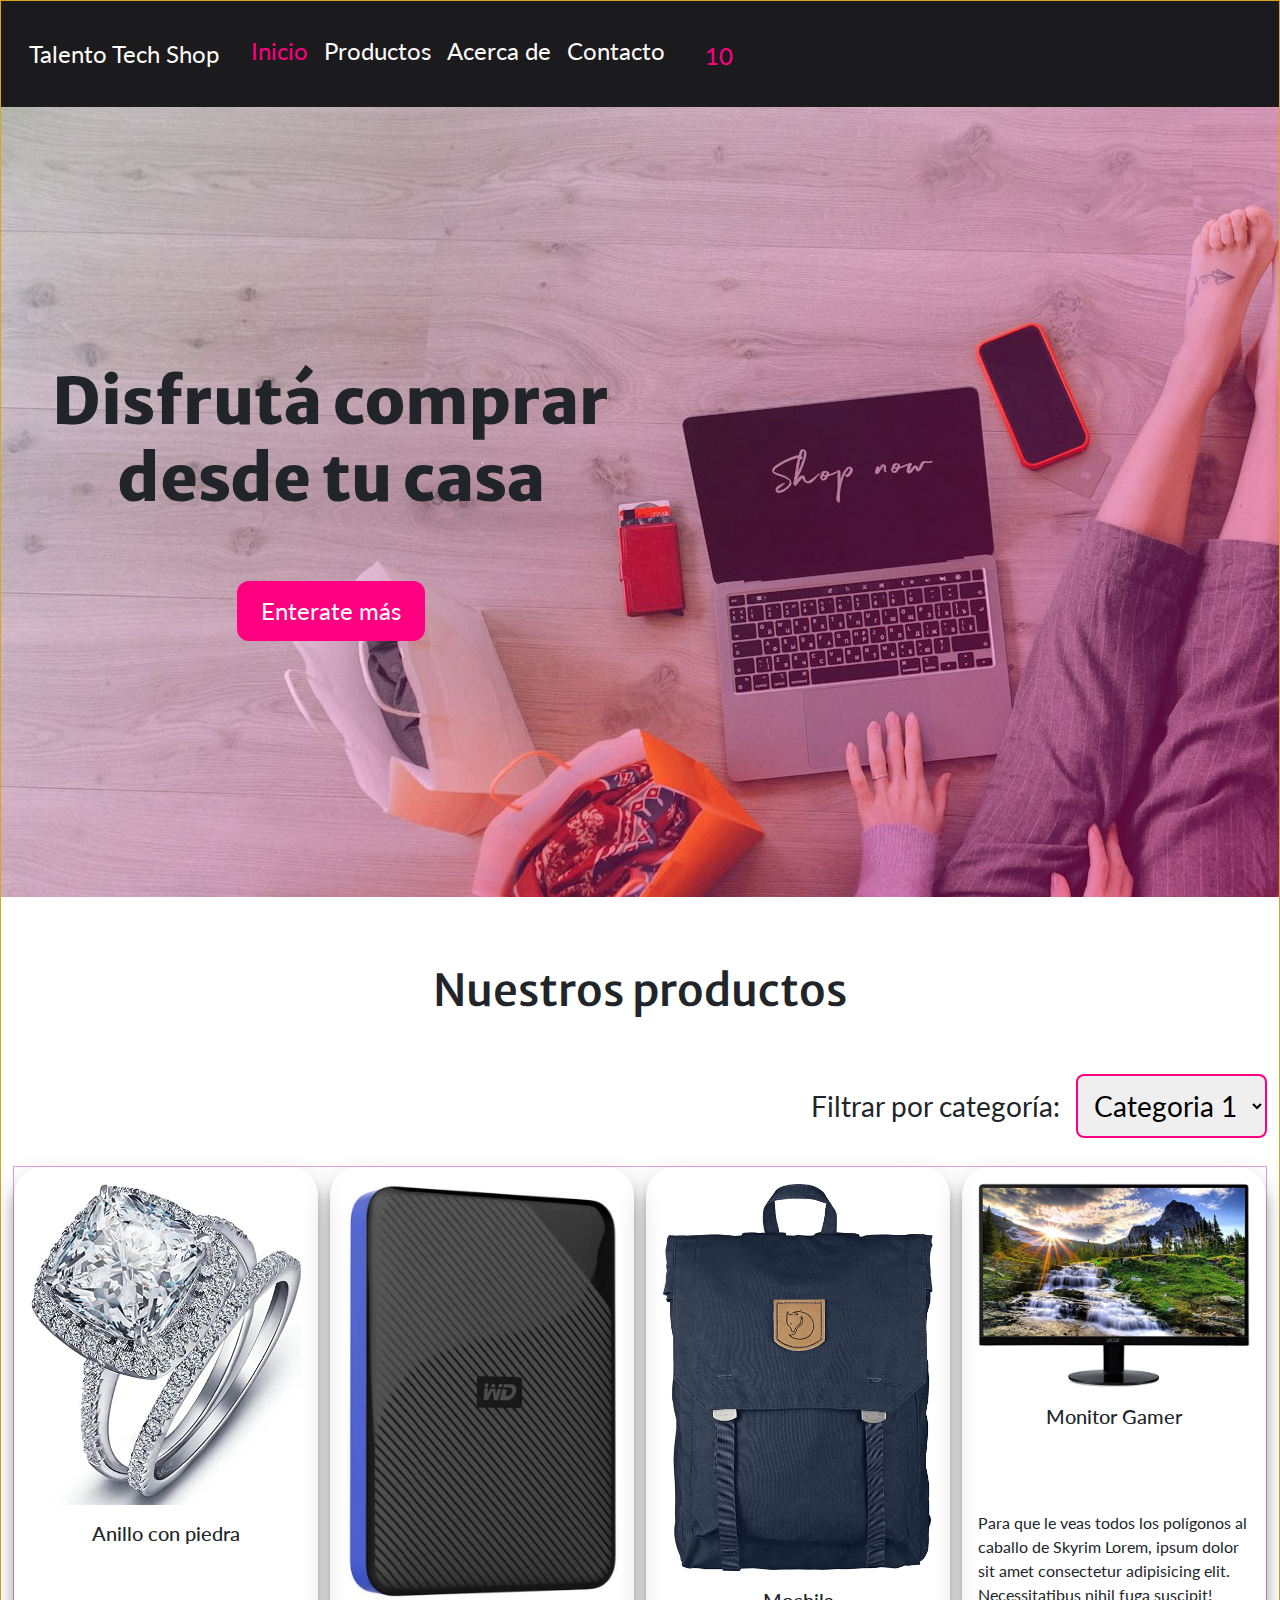
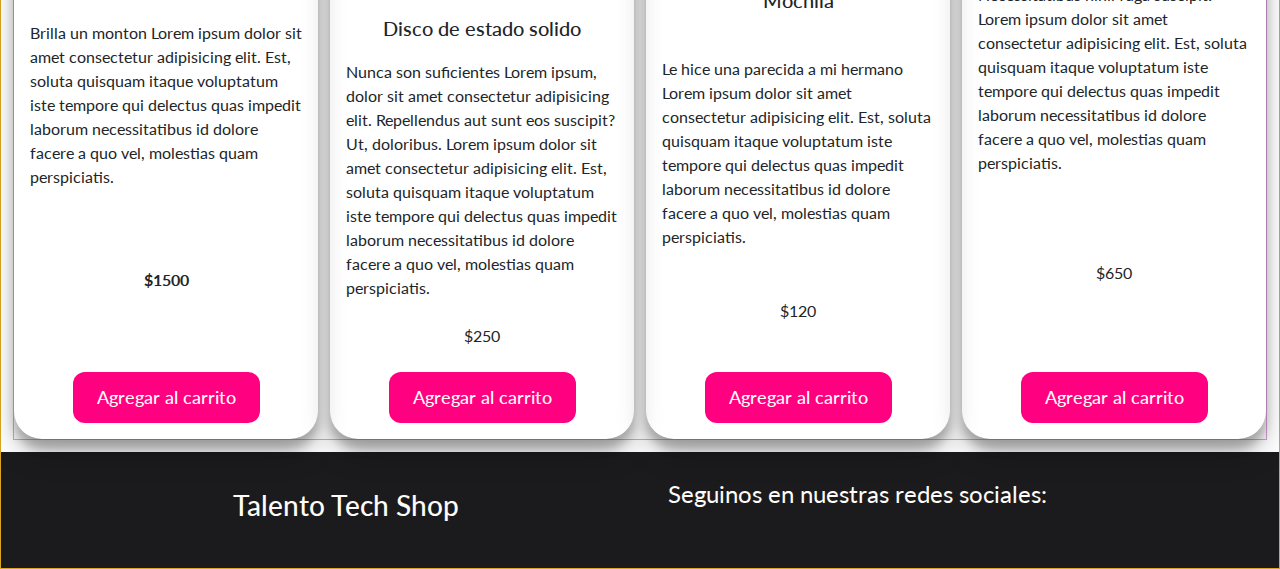
==== commit 40aa9744: "La navbar de Bootstrap esta mejor pero no bien" ====
--- a/index.html
+++ b/index.html
@@ -55,16 +55,15 @@
                             <li class="nav-item">
                                 <a class="nav-link" href="html/contacto.html">Contacto</a>
                             </li>
+                            <!--EL ICONO DEL CARRITO -->
+                            <li class="nav-item">
+                                <a class="nav-link" href="#">
+                                    <i class="fa-solid fa-cart-shopping icono-carrito"></i>
+                                    <span class="numero-carrito" id="numero-carrito">10</span>
+                                </a>
+                            </li>
+
                         </ul>
-
-                        <!--EL ICONO DEL CARRITO-->
-                        <div class="contenedor-carrito">
-                            <a href="#">
-                                <i class="fa-solid fa-cart-shopping"></i>
-                            </a>
-            
-                            <span class="numero-carrito" id="numero-carrito">10</span>
-                        </div> <!-- fin div carrito-->
         
                     </div> <!--fin contenedor links-->
                 </div> <!--fin container fluid--> 
--- a/css/navbar.css
+++ b/css/navbar.css
@@ -1,5 +1,6 @@
 header{
-    height: var(--header-height);
+    /*Si le pongo altura al header el nav de Bootstrap explota como el Volcan Krakatoa */
+    /*height: var(--header-height);*/
     padding: 1rem;
     display: flex;
     align-items: center;
@@ -12,6 +13,7 @@
 
 
 /* Reescribiendo estilos de Bootstrap que no me sirven */
+/* ______________________________________________________ */
 
 nav{
     background-color: var(--color-eerie-black);
@@ -20,7 +22,9 @@
 
 .navbar-brand,.nav-link{
     color: var(--color-baby-powder);
+    font-size: 1.5rem !important;
 }
+
 
 .icono-logo{
     margin-left: 0.5rem;
@@ -32,23 +36,21 @@
 }
 
 
-/*El icono del carrito*/
-.contenedor-carrito{
-    position: relative;
-    padding: 1.25rem;    
+.navbar-toggler-icon{
+    background-color:var(--color-baby-powder) !important;
 }
 
-.contenedor-carrito i{
+.icono-carrito{
     font-size: 1.75rem;
-
+    padding: 0.75rem;
+    /*position:relative*/
 }
 
 .numero-carrito{
-    position: absolute;
+    /* position: absolute;
     top: -6px;
     right: 0px;
-    font-size: 1.25rem;
-    
+    font-size: 1.25rem; */
     color: var(--color-rose);
 }
 
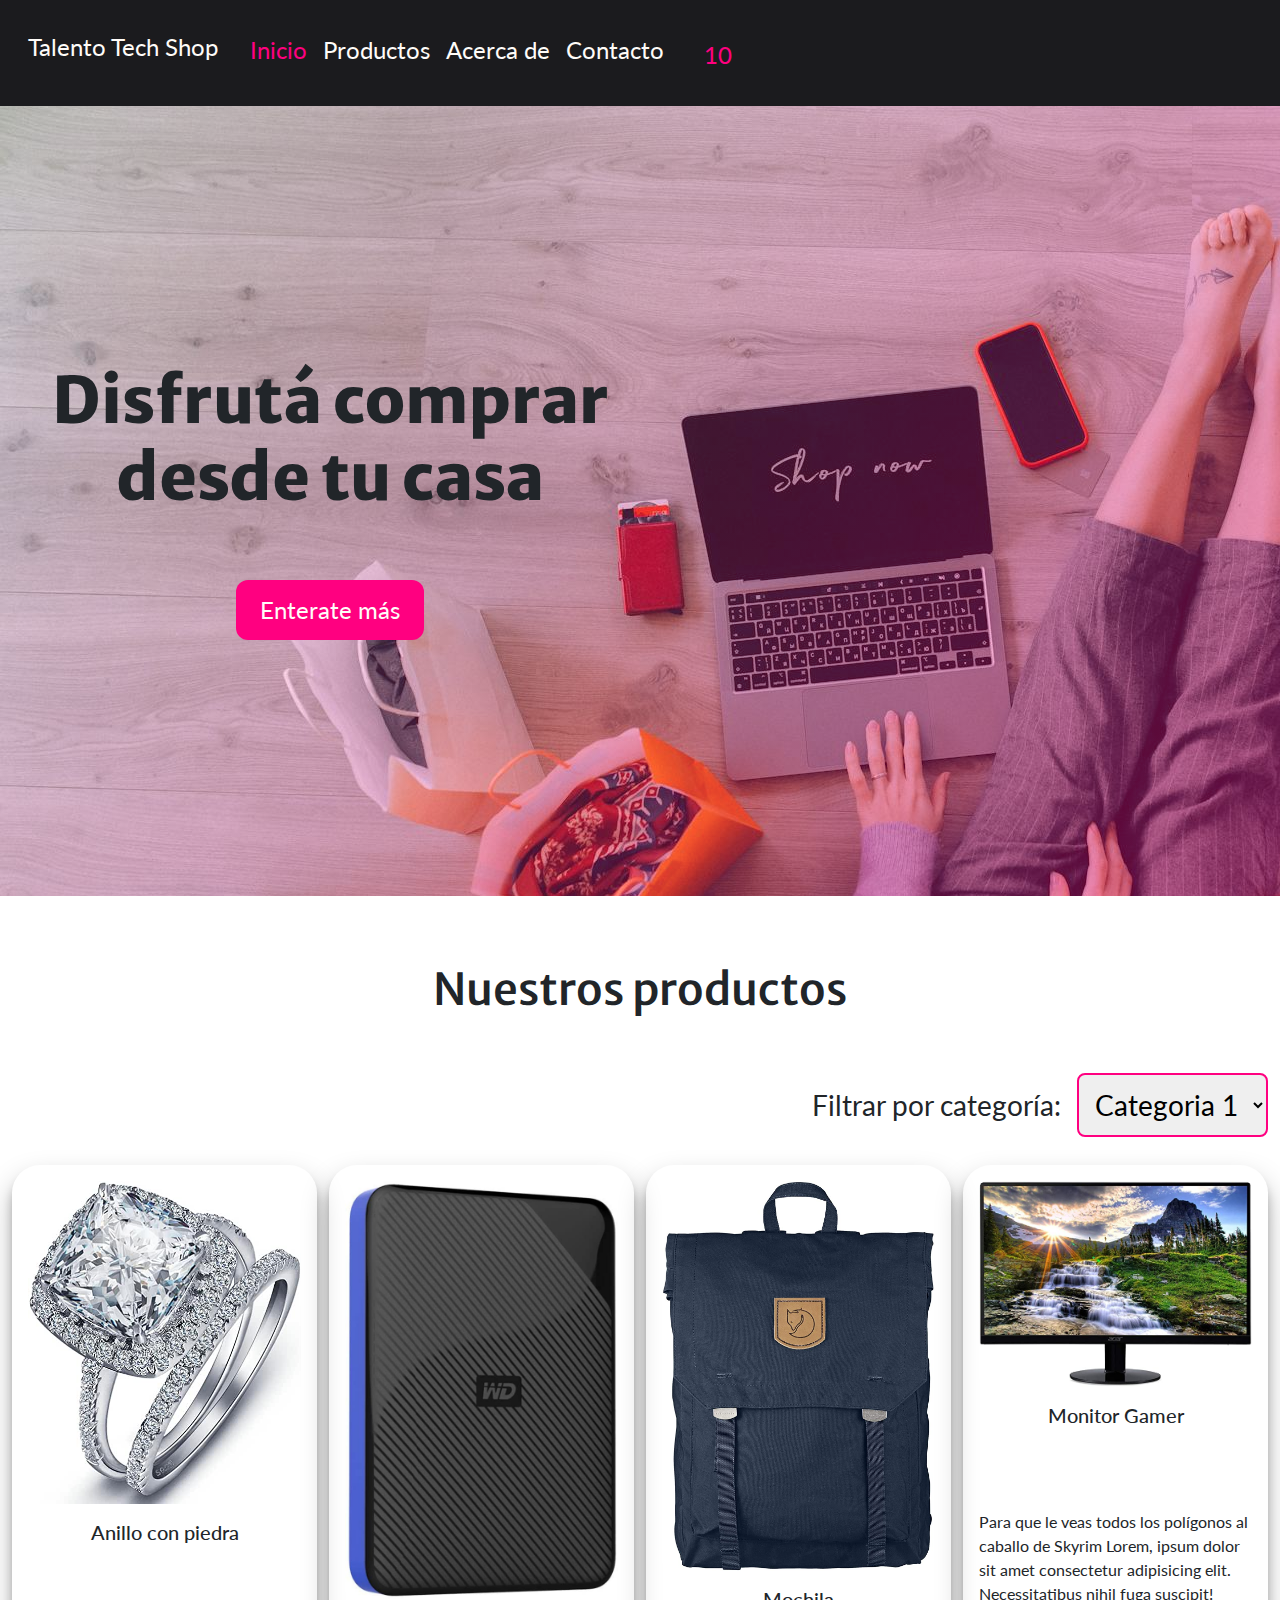
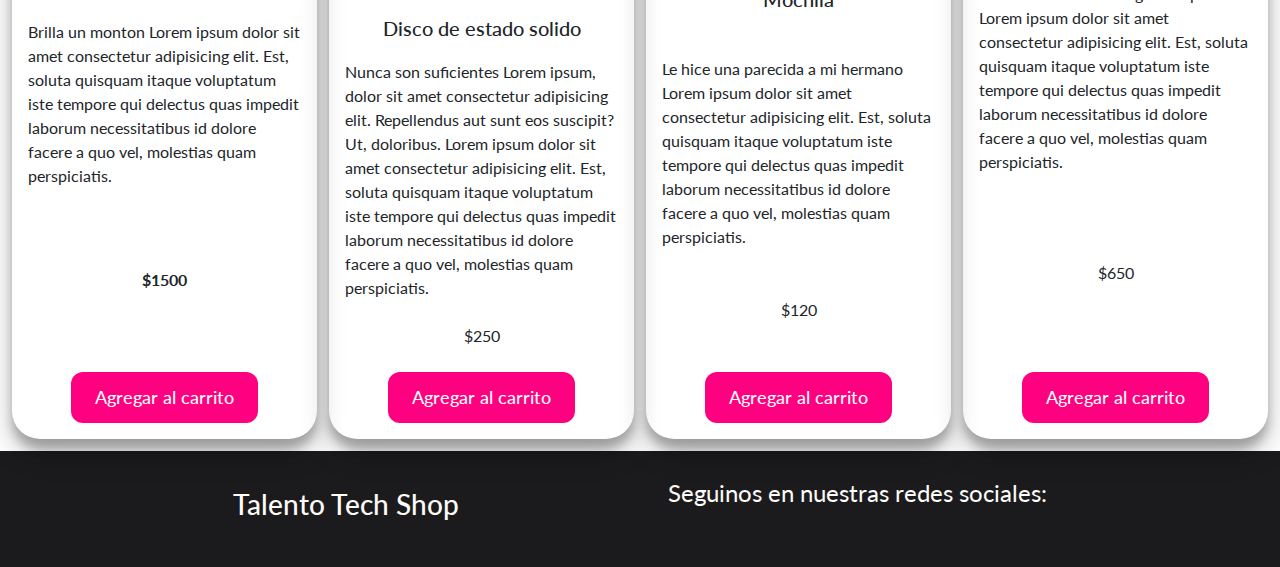
==== commit df26b0a0: "Cambios en media queries footer y funcionalidad boton hero" ====
--- a/index.html
+++ b/index.html
@@ -28,7 +28,7 @@
         <header>
             <!--NAV CON BOOTSTRAP-->    
             <nav class="navbar navbar-expand-lg">
-                <div class="container-fluid">
+                <div class="container-fluid d-flex align-items-start">
                     <!--LOGO-->
                     <a class="navbar-brand" href="#">Talento Tech Shop <span><i class="fa-solid fa-gift icono-logo"></i></span></a>
                     <!--BOTON MENU MOVIL-->
@@ -57,7 +57,7 @@
                             </li>
                             <!--EL ICONO DEL CARRITO -->
                             <li class="nav-item">
-                                <a class="nav-link" href="#">
+                                <a class="nav-link" href="html/carrito.html">
                                     <i class="fa-solid fa-cart-shopping icono-carrito"></i>
                                     <span class="numero-carrito" id="numero-carrito">10</span>
                                 </a>
@@ -75,7 +75,7 @@
             <div class="hero-contenido">
                 <h1>Disfrutá comprar desde tu casa</h1>
 
-                <a href="#" class="cta-btn">Enterate más</a>
+                <a href="html/acerca-de.html#inicio-resenhas" class="cta-btn">Enterate más</a>
             </div>
 
         </section> <!-- fin hero-->
--- a/css/global.css
+++ b/css/global.css
@@ -71,9 +71,6 @@
 .contenedor-principal{
     max-width: 1320px;
     margin: 0 auto;
-
-    /*debug*/
-    border: 1px solid goldenrod;
 }
 
 .cta-btn{
--- a/css/index.css
+++ b/css/index.css
@@ -3,11 +3,10 @@
 /* HERO
 /*========================================*/
 .hero{
-    /*debug*/
     width:100%;
     height: calc(100vh - var(--header-height));
     display: flex;
-    /* Primero va el gradiente y despues la foto ! 🦜 */
+    /* Primero va el gradiente y despues la foto ! */
     background-image: linear-gradient(135deg, rgba(254,252,252,0.1) 0%, rgba(255,0,128,0.4) 100%), url("../assets/img/hero-1.jpg");
     background-position: center left;
     padding: 1.25rem;
@@ -68,9 +67,6 @@
     display: grid;
     grid-template-columns: repeat(4, 1fr);
     gap: 0.75rem;
-
-    /*debug*/
-    border: 1px solid plum;
 }
 
 
--- a/css/footer.css
+++ b/css/footer.css
@@ -30,4 +30,18 @@
 
 .footer-contenido i{
     font-size: 2rem;
+}
+
+
+/* MEDIA QUERIES */
+/* ____________________________________________ */
+
+@media screen and (max-width: 767px){
+    #footer{
+        flex-direction: column;
+    }
+
+    .footer-contenido p{
+        text-align: center;
+    }
 }